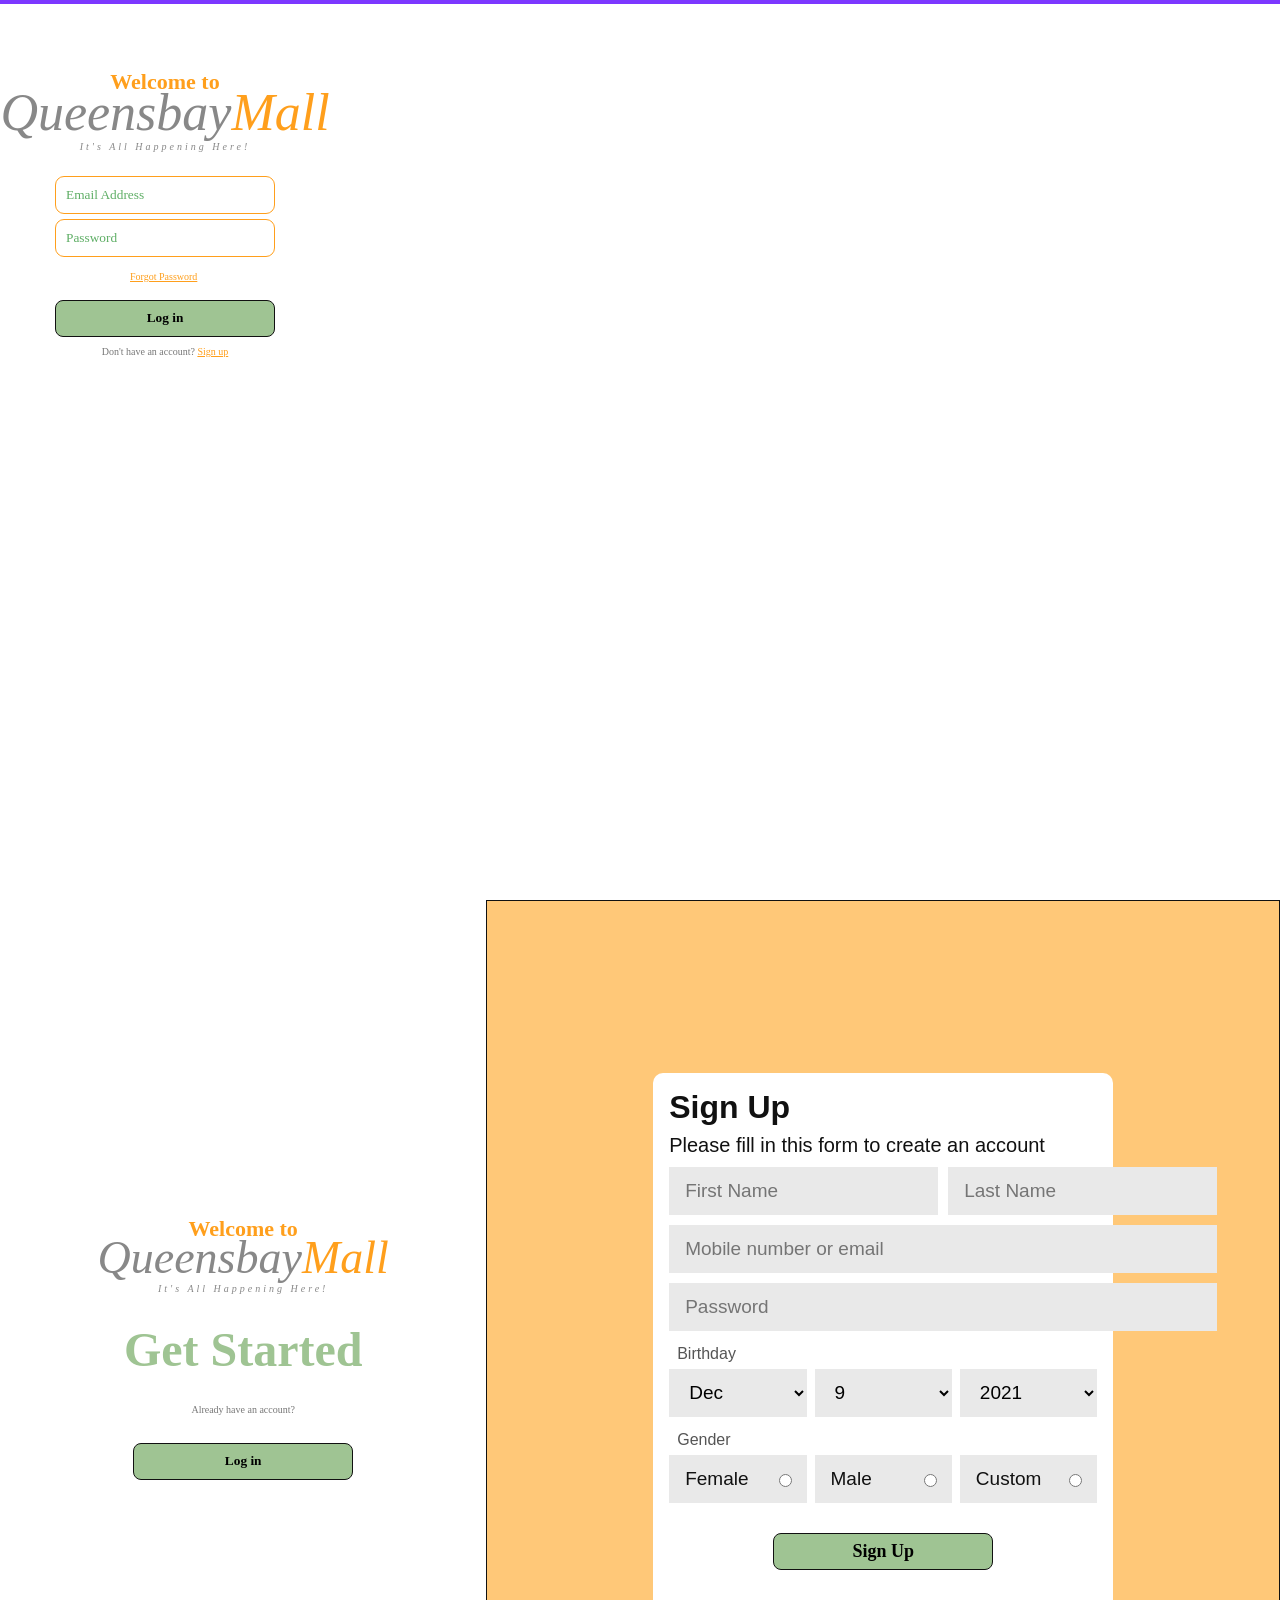
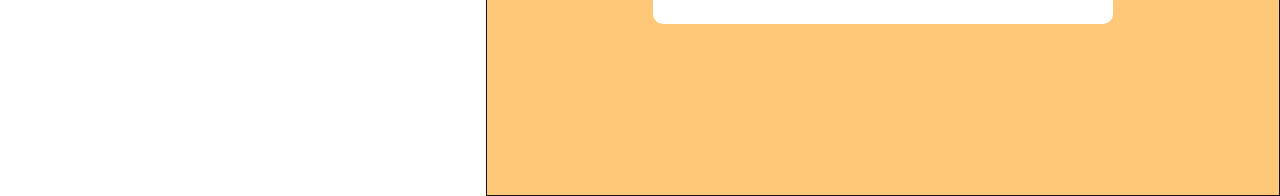
==== index.html @ 49ffc38f "First commit" ====
<!doctype html>
<html lang="en">
  <head>
    <meta charset="UTF-8" />
    <meta name="viewport" content="width=device-width, initial-scale=1.0" />
    <title>Queensbay Mall Parking Availability</title>
    <style>
      :root {
        --orange: #ff9f1c;
        --green: #9fc493;
        --available: #72b764;
        --occupied: #ff3030;
        --dark-green: #007a3d;
        --border: #111;
        --muted: #777;
        --page: #ffffff;
      }

      * {
        box-sizing: border-box;
      }

      body {
        margin: 0;
        font-family: Georgia, "Times New Roman", serif;
        background: var(--page);
        color: #111;
        min-height: 100vh;
      }

      button,
      input,
      select {
        font-family: inherit;
      }

      .top-line {
        height: 4px;
        background: #7c37ff;
        width: 100%;
      }

      .screen {
        display: none;
        min-height: calc(100vh - 4px);
      }

      .screen.active {
        display: block;
      }

      .brand {
        text-align: center;
        margin-bottom: 24px;
      }

      .brand .welcome {
        color: var(--orange);
        font-size: 22px;
        font-weight: bold;
        margin-bottom: -5px;
      }

      .logo-text {
        font-family: Georgia, "Times New Roman", serif;
        font-style: italic;
        color: #888;
        font-size: 52px;
        line-height: 0.9;
      }

      .logo-text .mall {
        color: var(--orange);
      }

      .tagline {
        font-size: 10px;
        letter-spacing: 3px;
        color: #888;
        font-style: italic;
        margin-top: 4px;
      }

      .login-page {
        display: flex;
        justify-content: center;
        align-items: center;
        padding-top: 65px;
      }

      .login-box {
        width: 330px;
        text-align: center;
      }

      .form-control {
        width: 220px;
        height: 38px;
        padding: 0 10px;
        border: 1.8px solid var(--orange);
        border-radius: 9px;
        margin: 5px auto;
        display: block;
        outline: none;
        color: #111;
      }

      .form-control::placeholder {
        color: #5eae65;
      }

      .small-link {
        font-size: 10px;
        color: var(--orange);
        text-decoration: underline;
        cursor: pointer;
        border: none;
        background: none;
        padding: 0;
        margin: 14px 0 18px 130px;
        display: block;
      }

      .green-btn {
        background: var(--green);
        border: 1.8px solid var(--border);
        border-radius: 8px;
        height: 37px;
        font-weight: bold;
        cursor: pointer;
        transition: 0.2s;
      }

      .green-btn:hover {
        filter: brightness(0.96);
        transform: translateY(-1px);
      }

      .login-button {
        width: 220px;
      }

      .switch-text {
        margin-top: 9px;
        font-size: 10px;
        color: #777;
      }

      .switch-text button {
        color: var(--orange);
        border: none;
        background: none;
        text-decoration: underline;
        cursor: pointer;
        padding: 0;
        font-size: 10px;
      }

      .signup-page {
        display: grid;
        grid-template-columns: 38% 62%;
        min-height: calc(100vh - 4px);
      }

      .signup-left {
        display: flex;
        flex-direction: column;
        justify-content: center;
        align-items: center;
        padding: 40px;
        text-align: center;
      }

      .signup-left .brand {
        margin-bottom: 28px;
      }

      .signup-left .logo-text {
        font-size: 46px;
      }

      .get-started {
        color: var(--green);
        font-size: 48px;
        font-weight: bold;
        margin-bottom: 18px;
      }

      .signup-left .login-button {
        margin-top: 28px;
      }

      .signup-right {
        background: #ffc878;
        border: 1.5px solid #111;
        display: flex;
        align-items: center;
        justify-content: center;
        padding: 20px;
      }

      .signup-card {
        width: min(460px, 95%);
        background: white;
        border-radius: 10px;
        padding: 16px;
      }

      .signup-card h1 {
        font-family: Arial, sans-serif;
        font-size: 32px;
        margin: 0 0 8px;
      }

      .signup-card p {
        font-family: Arial, sans-serif;
        font-size: 20px;
        margin: 0 0 10px;
      }

      .signup-grid {
        display: grid;
        grid-template-columns: 1fr 1fr;
        gap: 10px;
      }

      .signup-input,
      .signup-select,
      .gender-box {
        background: #e9e9e9;
        border: none;
        height: 48px;
        padding: 0 16px;
        font-family: Arial, sans-serif;
        font-size: 19px;
        outline: none;
      }

      .full {
        grid-column: 1 / -1;
      }

      .label {
        font-family: Arial, sans-serif;
        font-size: 16px;
        color: #555;
        margin: 14px 0 6px 8px;
      }

      .date-grid,
      .gender-grid {
        display: grid;
        grid-template-columns: repeat(3, 1fr);
        gap: 8px;
      }

      .gender-box {
        display: flex;
        align-items: center;
        justify-content: space-between;
        padding-right: 12px;
      }

      .signup-submit {
        width: 220px;
        display: block;
        margin: 30px auto 20px;
        font-size: 18px;
      }

      .parking-page {
        padding: 26px 6% 60px;
      }

      .parking-header {
        text-align: center;
        margin-bottom: 10px;
      }

      .parking-header .logo-text {
        font-size: 45px;
      }

      .parking-title-row {
        display: flex;
        justify-content: space-between;
        align-items: flex-end;
        gap: 16px;
      }

      .parking-title {
        color: var(--orange);
        font-size: 30px;
        font-weight: bold;
        margin: 8px 0 18px;
      }

      .logout-btn {
        background: white;
        border: 1px solid #111;
        border-radius: 6px;
        padding: 7px 12px;
        cursor: pointer;
        margin-bottom: 20px;
      }

      .controls {
        display: flex;
        flex-wrap: wrap;
        gap: 12px;
        margin: 0 auto 16px;
        max-width: 790px;
        align-items: center;
        font-family: Arial, sans-serif;
        font-size: 14px;
      }

      .controls label {
        display: flex;
        align-items: center;
        gap: 6px;
      }

      .controls input {
        width: 80px;
        padding: 6px;
      }

      .floor-list {
        max-width: 790px;
        margin: 0 auto;
      }

      .floor-row {
        background: var(--green);
        border: 1.8px solid #111;
        border-radius: 8px;
        min-height: 38px;
        margin-bottom: 22px;
        overflow: hidden;
      }

      .floor-summary {
        min-height: 36px;
        display: grid;
        grid-template-columns: 1fr auto;
        align-items: center;
        cursor: pointer;
        padding: 0 12px 0 4px;
        user-select: none;
      }

      .floor-name-wrap {
        display: flex;
        align-items: center;
        gap: 32px;
        font-weight: bold;
        font-size: 14px;
      }

      .arrow {
        font-size: 20px;
        transform: rotate(90deg);
        display: inline-block;
        transition: 0.2s;
      }

      .floor-row.open .arrow {
        transform: rotate(180deg);
      }

      .count-label {
        font-family: Arial, sans-serif;
        display: flex;
        align-items: center;
        gap: 16px;
      }

      .available-count {
        color: var(--dark-green);
        font-size: 25px;
        font-weight: bold;
      }

      .floor-detail {
        display: none;
        background: var(--green);
        border-top: 1.5px solid #111;
        padding: 12px;
      }

      .floor-row.open .floor-detail {
        display: grid;
        grid-template-columns: minmax(360px, 1fr) 230px;
        gap: 26px;
        align-items: start;
      }

      .map-area {
        background: white;
        border: 2px solid #111;
        min-height: 210px;
        position: relative;
        overflow: hidden;
      }

      .top-lots,
      .bottom-lots {
        display: grid;
        grid-template-columns: repeat(8, 1fr);
        border-bottom: 2px solid #111;
      }

      .bottom-lots {
        position: absolute;
        left: 9%;
        right: 14%;
        bottom: 0;
        border-top: 2px solid #111;
        border-bottom: none;
      }

      .lot {
        height: 50px;
        border-right: 2px solid #111;
        display: flex;
        align-items: flex-end;
        justify-content: center;
        padding-bottom: 8px;
        font-family: Arial, sans-serif;
        font-size: 15px;
        cursor: pointer;
      }

      .lot:first-child {
        border-left: none;
      }

      .lot.available {
        background: var(--available);
      }

      .lot.occupied {
        background: var(--occupied);
      }

      .lot.disabled {
        background: white;
        cursor: not-allowed;
        font-size: 32px;
        align-items: center;
        padding-bottom: 0;
      }

      .lot.unused {
        background: white;
        cursor: default;
        color: transparent;
      }

      .slope-left,
      .slope-right {
        position: absolute;
        bottom: 0;
        width: 80px;
        height: 70px;
        border: 2px solid #111;
        background: repeating-linear-gradient(
          135deg,
          transparent 0 14px,
          #111 15px 17px
        );
        display: flex;
        align-items: center;
        justify-content: center;
        font-family: Arial, sans-serif;
        font-size: 18px;
        letter-spacing: 3px;
        writing-mode: vertical-rl;
      }

      .slope-left {
        left: 0;
      }

      .slope-right {
        right: 0;
      }

      .lift,
      .stairs {
        height: 50px;
        background: white;
        border: 8px solid #111;
        display: flex;
        align-items: center;
        justify-content: center;
        font-family: Arial, sans-serif;
        font-weight: bold;
        font-size: 20px;
      }

      .stairs {
        writing-mode: vertical-rl;
        font-size: 24px;
      }

      .time-pill {
        position: absolute;
        left: 32%;
        bottom: 54px;
        background: white;
        border: 2px solid #111;
        border-radius: 18px;
        padding: 7px 14px;
        font-family: Arial, sans-serif;
        font-size: 10px;
        text-align: center;
        min-width: 124px;
      }

      .time-value {
        margin-top: 3px;
        font-size: 12px;
        display: flex;
        justify-content: center;
        align-items: center;
        gap: 5px;
      }

      .legend {
        font-family: Arial, sans-serif;
        font-size: 16px;
        font-weight: bold;
        line-height: 1.7;
        padding-top: 6px;
      }

      .legend span {
        display: inline-block;
        width: 13px;
        height: 13px;
        margin-right: 4px;
        vertical-align: middle;
      }

      .status-box {
        font-family: Arial, sans-serif;
        font-size: 13px;
        color: #333;
        margin-top: 16px;
        line-height: 1.5;
      }

      .message {
        min-height: 18px;
        font-family: Arial, sans-serif;
        font-size: 13px;
        color: #b00020;
        margin-top: 8px;
      }

      @media (max-width: 820px) {
        .signup-page {
          grid-template-columns: 1fr;
        }

        .signup-left {
          padding: 35px 20px;
        }

        .floor-row.open .floor-detail {
          grid-template-columns: 1fr;
        }

        .parking-title-row {
          align-items: center;
        }
      }
    </style>
  </head>
  <body>
    <div class="top-line"></div>

    <section id="loginScreen" class="screen active login-page">
      <div class="login-box">
        <div class="brand">
          <div class="welcome">Welcome to</div>
          <div class="logo-text">Queensbay<span class="mall">Mall</span></div>
          <div class="tagline">It's All Happening Here!</div>
        </div>

        <form id="loginForm">
          <input
            id="loginEmail"
            class="form-control"
            type="email"
            placeholder="Email Address"
            required
          />
          <input
            id="loginPassword"
            class="form-control"
            type="password"
            placeholder="Password"
            required
          />
          <button
            type="button"
            class="small-link"
            onclick="
              alert(
                'For this prototype, registered accounts are stored in localStorage only.',
              )
            "
          >
            Forgot Password
          </button>
          <button class="green-btn login-button" type="submit">Log in</button>
          <div class="switch-text">
            Don't have an account?
            <button type="button" onclick="showScreen('signupScreen')">
              Sign up
            </button>
          </div>
          <div id="loginMessage" class="message"></div>
        </form>
      </div>
    </section>

    <section id="signupScreen" class="screen signup-page">
      <div class="signup-left">
        <div class="brand">
          <div class="welcome">Welcome to</div>
          <div class="logo-text">Queensbay<span class="mall">Mall</span></div>
          <div class="tagline">It's All Happening Here!</div>
        </div>
        <div class="get-started">Get Started</div>
        <div class="switch-text">Already have an account?</div>
        <button
          class="green-btn login-button"
          onclick="showScreen('loginScreen')"
        >
          Log in
        </button>
      </div>

      <div class="signup-right">
        <form id="signupForm" class="signup-card">
          <h1>Sign Up</h1>
          <p>Please fill in this form to create an account</p>

          <div class="signup-grid">
            <input
              id="firstName"
              class="signup-input"
              placeholder="First Name"
              required
            />
            <input
              id="lastName"
              class="signup-input"
              placeholder="Last Name"
              required
            />
            <input
              id="signupEmail"
              class="signup-input full"
              type="email"
              placeholder="Mobile number or email"
              required
            />
            <input
              id="signupPassword"
              class="signup-input full"
              type="password"
              placeholder="Password"
              required
            />
          </div>

          <div class="label">Birthday</div>
          <div class="date-grid">
            <select id="birthMonth" class="signup-select">
              <option>Jan</option>
              <option>Feb</option>
              <option>Mar</option>
              <option>Apr</option>
              <option>May</option>
              <option>Jun</option>
              <option>Jul</option>
              <option>Aug</option>
              <option>Sep</option>
              <option>Oct</option>
              <option>Nov</option>
              <option selected>Dec</option>
            </select>
            <select id="birthDay" class="signup-select"></select>
            <select id="birthYear" class="signup-select"></select>
          </div>

          <div class="label">Gender</div>
          <div class="gender-grid">
            <label class="gender-box"
              >Female <input type="radio" name="gender" value="Female" required
            /></label>
            <label class="gender-box"
              >Male <input type="radio" name="gender" value="Male"
            /></label>
            <label class="gender-box"
              >Custom <input type="radio" name="gender" value="Custom"
            /></label>
          </div>

          <button class="green-btn signup-submit" type="submit">Sign Up</button>
          <div id="signupMessage" class="message"></div>
        </form>
      </div>
    </section>

    <section id="parkingScreen" class="screen parking-page">
      <div class="parking-header">
        <div class="logo-text">Queensbay<span class="mall">Mall</span></div>
        <div class="tagline">It's All Happening Here!</div>
      </div>

      <div class="parking-title-row">
        <div class="parking-title">Parking Availability</div>
        <button class="logout-btn" onclick="logout()">Log out</button>
      </div>

      <div class="controls">
        <label
          >Cars entering now:
          <input id="enteringCars" type="number" min="0" value="0"
        /></label>
        <label
          >Average parking duration, min:
          <input id="avgDuration" type="number" min="1" value="120"
        /></label>
        <button
          class="green-btn"
          style="height: 32px; padding: 0 12px"
          onclick="loadAverageDurationOnline()"
        >
          Refresh online duration
        </button>
        <button
          class="green-btn"
          style="height: 32px; padding: 0 12px"
          onclick="resetLots()"
        >
          Reset lots
        </button>
      </div>

      <div id="floorList" class="floor-list"></div>
    </section>

    <script>
      // -------------------------------
      // BASIC PAGE NAVIGATION
      // -------------------------------
      function showScreen(id) {
        document
          .querySelectorAll(".screen")
          .forEach((screen) => screen.classList.remove("active"));
        document.getElementById(id).classList.add("active");
      }

      function logout() {
        localStorage.removeItem("currentUser");
        showScreen("loginScreen");
      }

      // -------------------------------
      // LOCAL LOGIN AND REGISTRATION
      // Prototype only: accounts are stored in browser localStorage.
      // -------------------------------
      const daySelect = document.getElementById("birthDay");
      const yearSelect = document.getElementById("birthYear");

      for (let d = 1; d <= 31; d++) {
        const opt = document.createElement("option");
        opt.value = d;
        opt.textContent = d;
        if (d === 9) opt.selected = true;
        daySelect.appendChild(opt);
      }

      const currentYear = new Date().getFullYear();
      for (let y = currentYear; y >= 1950; y--) {
        const opt = document.createElement("option");
        opt.value = y;
        opt.textContent = y;
        if (y === 2021) opt.selected = true;
        yearSelect.appendChild(opt);
      }

      function getUsers() {
        return JSON.parse(localStorage.getItem("users") || "[]");
      }

      function saveUsers(users) {
        localStorage.setItem("users", JSON.stringify(users));
      }

      document
        .getElementById("signupForm")
        .addEventListener("submit", function (e) {
          e.preventDefault();

          const users = getUsers();
          const email = document
            .getElementById("signupEmail")
            .value.trim()
            .toLowerCase();
          const password = document.getElementById("signupPassword").value;

          if (users.some((user) => user.email === email)) {
            document.getElementById("signupMessage").textContent =
              "This email is already registered.";
            return;
          }

          const selectedGender = document.querySelector(
            'input[name="gender"]:checked',
          );

          const newUser = {
            firstName: document.getElementById("firstName").value.trim(),
            lastName: document.getElementById("lastName").value.trim(),
            email,
            password,
            birthday: `${document.getElementById("birthDay").value} ${document.getElementById("birthMonth").value} ${document.getElementById("birthYear").value}`,
            gender: selectedGender ? selectedGender.value : "",
          };

          users.push(newUser);
          saveUsers(users);
          localStorage.setItem("currentUser", JSON.stringify(newUser));
          showScreen("parkingScreen");
          renderFloors();
        });

      document
        .getElementById("loginForm")
        .addEventListener("submit", function (e) {
          e.preventDefault();

          const email = document
            .getElementById("loginEmail")
            .value.trim()
            .toLowerCase();
          const password = document.getElementById("loginPassword").value;
          const user = getUsers().find(
            (u) => u.email === email && u.password === password,
          );

          if (!user) {
            document.getElementById("loginMessage").textContent =
              "Invalid email or password.";
            return;
          }

          localStorage.setItem("currentUser", JSON.stringify(user));
          showScreen("parkingScreen");
          renderFloors();
        });

      // -------------------------------
      // PARKING DATA
      // status options:
      // available = green and counted
      // occupied  = red and not counted
      // disabled  = fixed disabled lot, not counted and not clickable
      // unused    = blank map block, not counted and not clickable
      // -------------------------------
      const defaultFloors = [
        {
          id: "lg",
          name: "Lower Ground Floor",
          open: true,
          special: "ground",
          lots: [
            { id: "LG-A", status: "occupied" },
            { id: "LG-B", status: "available" },
            { id: "LG-C", status: "occupied" },
            { id: "LG-D", status: "available" },
            { id: "D-LG-1", status: "disabled" },
            { id: "D-LG-2", status: "disabled" },
            { id: "LG-E", status: "occupied" },
            { id: "LG-F", status: "occupied" },
            { id: "LG-M", status: "occupied" },
            { id: "LG-L", status: "available" },
            { id: "LG-K", status: "occupied" },
            { id: "GF-J", status: "occupied" },
            { id: "GF-I", status: "available" },
            { id: "LG-H", status: "occupied" },
            { id: "LG-G", status: "available" },
          ],
        },
        {
          id: "g",
          name: "Ground Floor",
          open: false,
          special: "ground",
          lots: [
            { id: "G-A", status: "occupied" },
            { id: "G-B", status: "occupied" },
            { id: "G-C", status: "disabled" },
            { id: "G-D", status: "available" },
            { id: "G-E", status: "occupied" },
            { id: "G-F", status: "occupied" },
            { id: "G-G", status: "available" },
            { id: "G-H", status: "occupied" },
          ],
        },
        {
          id: "l1",
          name: "First Floor",
          open: false,
          special: "normal",
          lots: [
            { id: "L1-A", status: "available" },
            { id: "L1-B", status: "available" },
            { id: "D-L1-1", status: "disabled" },
            { id: "D-L1-2", status: "disabled" },
            { id: "L1-C", status: "occupied" },
            { id: "L1-D", status: "occupied" },
            { id: "L1-E", status: "available" },
            { id: "L1-F", status: "available" },
            { id: "L1-G", status: "occupied" },
            { id: "L1-H", status: "available" },
            { id: "L1-I", status: "occupied" },
            { id: "L1-J", status: "available" },
            { id: "L1-K", status: "occupied" },
          ],
        },
        {
          id: "l2",
          name: "Second Floor",
          open: false,
          special: "stairs",
          lots: [
            { id: "L2-A", status: "available" },
            { id: "L2-B", status: "occupied" },
            { id: "L2-C", status: "available" },
            { id: "L2-D", status: "occupied" },
            { id: "STAIRS", status: "unused" },
            { id: "L2-E", status: "available" },
            { id: "L2-F", status: "occupied" },
            { id: "L2-G", status: "available" },
            { id: "L2-H", status: "occupied" },
            { id: "L2-I", status: "occupied" },
            { id: "L2-J", status: "available" },
            { id: "L2-K", status: "occupied" },
            { id: "L2-L", status: "available" },
            { id: "L2-M", status: "occupied" },
            { id: "L2-N", status: "occupied" },
          ],
        },
        {
          id: "l3",
          name: "Third Floor",
          open: false,
          special: "lift",
          lots: [
            { id: "L3-A", status: "available" },
            { id: "L3-B", status: "occupied" },
            { id: "L3-C", status: "available" },
            { id: "L3-D", status: "occupied" },
            { id: "L3-E", status: "available" },
            { id: "LIFT", status: "unused" },
            { id: "L3-F", status: "occupied" },
            { id: "L3-G", status: "available" },
            { id: "L3-H", status: "available" },
            { id: "L3-I", status: "occupied" },
            { id: "L3-J", status: "available" },
            { id: "L3-K", status: "occupied" },
            { id: "L3-L", status: "occupied" },
            { id: "L3-M", status: "available" },
            { id: "L3-N", status: "available" },
            { id: "L3-O", status: "occupied" },
          ],
        },
      ];

      let floors = loadLots();

      function loadLots() {
        const saved = localStorage.getItem("parkingFloors");
        return saved ? JSON.parse(saved) : structuredClone(defaultFloors);
      }

      function saveLots() {
        localStorage.setItem("parkingFloors", JSON.stringify(floors));
      }

      function resetLots() {
        floors = structuredClone(defaultFloors);
        saveLots();
        renderFloors();
      }

      function countAvailableLots(floor) {
        return floor.lots.filter((lot) => lot.status === "available").length;
      }

      function countOccupiedLots(floor) {
        return floor.lots.filter((lot) => lot.status === "occupied").length;
      }

      function countTotalAvailable() {
        return floors.reduce(
          (sum, floor) => sum + countAvailableLots(floor),
          0,
        );
      }

      function countTotalOccupied() {
        return floors.reduce((sum, floor) => sum + countOccupiedLots(floor), 0);
      }

      function estimateAvailableTimeMinutes() {
        const avgDuration = Math.max(
          1,
          Number(document.getElementById("avgDuration").value) || 120,
        );
        const enteringCars = Math.max(
          0,
          Number(document.getElementById("enteringCars").value) || 0,
        );
        const occupiedLots = Math.max(1, countTotalOccupied());

        // Simple prototype model:
        // Average parking duration is converted into a turnover rate.
        // More occupied lots means at least one spot is expected to free up sooner.
        // More entering cars increases competition, so displayed availability time increases.
        const baseNextFreeTime = avgDuration / occupiedLots;
        const cameraTrafficFactor = 1 + enteringCars * 0.12;
        const availableLotsBuffer = Math.max(
          0.55,
          1 - countTotalAvailable() * 0.015,
        );

        return Math.max(
          1,
          Math.round(
            baseNextFreeTime * cameraTrafficFactor * availableLotsBuffer,
          ),
        );
      }

      async function loadAverageDurationOnline() {
        // Replace this URL with your real API/backend later.
        // Example expected JSON: { "averageDurationMinutes": 120 }
        const fallbackMinutes = 120;
        const possibleUrl =
          "https://api.allorigins.win/raw?url=https://raw.githubusercontent.com/example/parking-duration/main/queensbay.json";

        try {
          const response = await fetch(possibleUrl, { cache: "no-store" });
          if (!response.ok) throw new Error("Online source unavailable");
          const data = await response.json();
          const minutes = Number(data.averageDurationMinutes);
          if (!Number.isFinite(minutes) || minutes <= 0)
            throw new Error("Invalid duration value");
          document.getElementById("avgDuration").value = Math.round(minutes);
          alert("Average parking duration updated from online data.");
        } catch (error) {
          document.getElementById("avgDuration").value = fallbackMinutes;
          alert(
            "Online duration source is not connected yet, so the prototype is using a 120-minute fallback.",
          );
        }

        renderFloors();
      }

      function toggleFloor(floorId) {
        floors = floors.map((floor) => ({
          ...floor,
          open: floor.id === floorId ? !floor.open : floor.open,
        }));
        saveLots();
        renderFloors();
      }

      function toggleLot(floorId, lotId) {
        const floor = floors.find((f) => f.id === floorId);
        const lot = floor.lots.find((l) => l.id === lotId);

        if (!lot || lot.status === "disabled" || lot.status === "unused")
          return;

        lot.status = lot.status === "available" ? "occupied" : "available";
        saveLots();
        renderFloors();
      }

      function createLot(lot, floorId) {
        const div = document.createElement("div");
        div.className = `lot ${lot.status}`;

        if (lot.status === "disabled") {
          div.innerHTML = "♿";
          div.title =
            "Disabled parking is not included in the normal availability counter";
        } else if (lot.status === "unused") {
          if (lot.id === "LIFT") {
            div.className = "lift";
            div.textContent = "LIFT";
          } else if (lot.id === "STAIRS") {
            div.className = "stairs";
            div.textContent = "STAIRS";
          } else {
            div.textContent = lot.id;
          }
        } else {
          div.textContent = lot.id;
          div.title = "Click to toggle occupied / available";
          div.addEventListener("click", () => toggleLot(floorId, lot.id));
        }

        return div;
      }

      function createMap(floor) {
        const map = document.createElement("div");
        map.className = "map-area";

        const topLots = document.createElement("div");
        topLots.className = "top-lots";

        const bottomLots = document.createElement("div");
        bottomLots.className = "bottom-lots";

        const splitIndex = Math.ceil(floor.lots.length / 2);
        const top = floor.lots.slice(0, splitIndex);
        const bottom = floor.lots.slice(splitIndex);

        top.forEach((lot) => topLots.appendChild(createLot(lot, floor.id)));
        bottom.forEach((lot) =>
          bottomLots.appendChild(createLot(lot, floor.id)),
        );

        map.appendChild(topLots);
        map.appendChild(bottomLots);

        const slopeLeft = document.createElement("div");
        slopeLeft.className = "slope-left";
        slopeLeft.textContent = "SLOPE";
        map.appendChild(slopeLeft);

        const slopeRight = document.createElement("div");
        slopeRight.className = "slope-right";
        slopeRight.textContent = "SLOPE";
        map.appendChild(slopeRight);

        const timePill = document.createElement("div");
        timePill.className = "time-pill";
        timePill.innerHTML = `
        <div>Estimated Available Time</div>
        <div class="time-value">🕘 <strong>${estimateAvailableTimeMinutes()} min</strong></div>
      `;
        map.appendChild(timePill);

        return map;
      }

      function renderFloors() {
        const floorList = document.getElementById("floorList");
        floorList.innerHTML = "";

        floors.forEach((floor) => {
          const row = document.createElement("div");
          row.className = `floor-row ${floor.open ? "open" : ""}`;

          const summary = document.createElement("div");
          summary.className = "floor-summary";
          summary.addEventListener("click", () => toggleFloor(floor.id));
          summary.innerHTML = `
          <div class="floor-name-wrap">
            <span>${floor.name}</span>
            <span class="arrow">⌄</span>
          </div>
          <div class="count-label">
            <span>Availability:</span>
            <span class="available-count">${countAvailableLots(floor)}</span>
          </div>
        `;

          const detail = document.createElement("div");
          detail.className = "floor-detail";

          const map = createMap(floor);
          const sidePanel = document.createElement("div");
          sidePanel.innerHTML = `
          <div class="legend">
            <div><span style="background:var(--occupied)"></span>Occupied</div>
            <div><span style="background:var(--dark-green)"></span>Available</div>
          </div>
          <div class="status-box">
            <strong>Floor available lots:</strong> ${countAvailableLots(floor)}<br />
            <strong>Total available lots:</strong> ${countTotalAvailable()}<br />
            <strong>Camera entering count:</strong> ${Number(document.getElementById("enteringCars").value) || 0}<br />
            <strong>Estimated next availability:</strong> ${estimateAvailableTimeMinutes()} min
          </div>
        `;

          detail.appendChild(map);
          detail.appendChild(sidePanel);

          row.appendChild(summary);
          row.appendChild(detail);
          floorList.appendChild(row);
        });
      }

      document
        .getElementById("enteringCars")
        .addEventListener("input", renderFloors);
      document
        .getElementById("avgDuration")
        .addEventListener("input", renderFloors);

      if (localStorage.getItem("currentUser")) {
        showScreen("parkingScreen");
      }

      renderFloors();
    </script>
  </body>
</html>
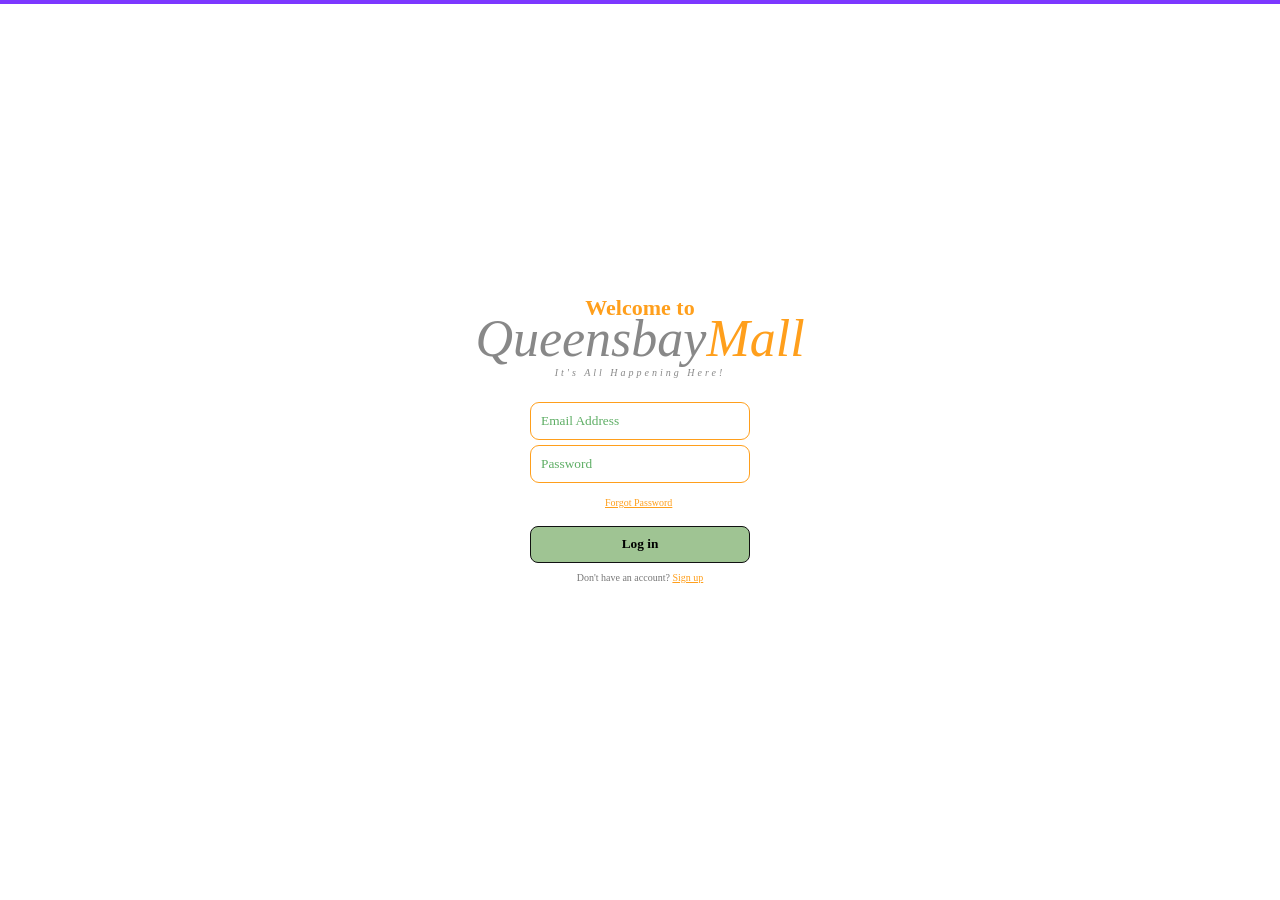
==== commit 8363e1a8: "Log in and Signup" ====
--- a/index.html
+++ b/index.html
@@ -81,16 +81,22 @@
         margin-top: 4px;
       }
 
-      .login-page {
+      .screen.login-page {
+        display: none;
+      }
+
+      .screen.login-page.active {
         display: flex;
         justify-content: center;
         align-items: center;
-        padding-top: 65px;
+        min-height: calc(100vh - 4px);
+        padding: 0 20px;
       }
 
       .login-box {
         width: 330px;
         text-align: center;
+        margin: 0 auto;
       }
 
       .form-control {
@@ -156,7 +162,11 @@
         font-size: 10px;
       }
 
-      .signup-page {
+      .screen.signup-page {
+        display: none;
+      }
+
+      .screen.signup-page.active {
         display: grid;
         grid-template-columns: 38% 62%;
         min-height: calc(100vh - 4px);
@@ -227,6 +237,7 @@
       .signup-input,
       .signup-select,
       .gender-box {
+        width: 100%;
         background: #e9e9e9;
         border: none;
         height: 48px;
@@ -706,9 +717,6 @@
             /></label>
             <label class="gender-box"
               >Male <input type="radio" name="gender" value="Male"
-            /></label>
-            <label class="gender-box"
-              >Custom <input type="radio" name="gender" value="Custom"
             /></label>
           </div>
 
@@ -1225,10 +1233,6 @@
         .getElementById("avgDuration")
         .addEventListener("input", renderFloors);
 
-      if (localStorage.getItem("currentUser")) {
-        showScreen("parkingScreen");
-      }
-
       renderFloors();
     </script>
   </body>
